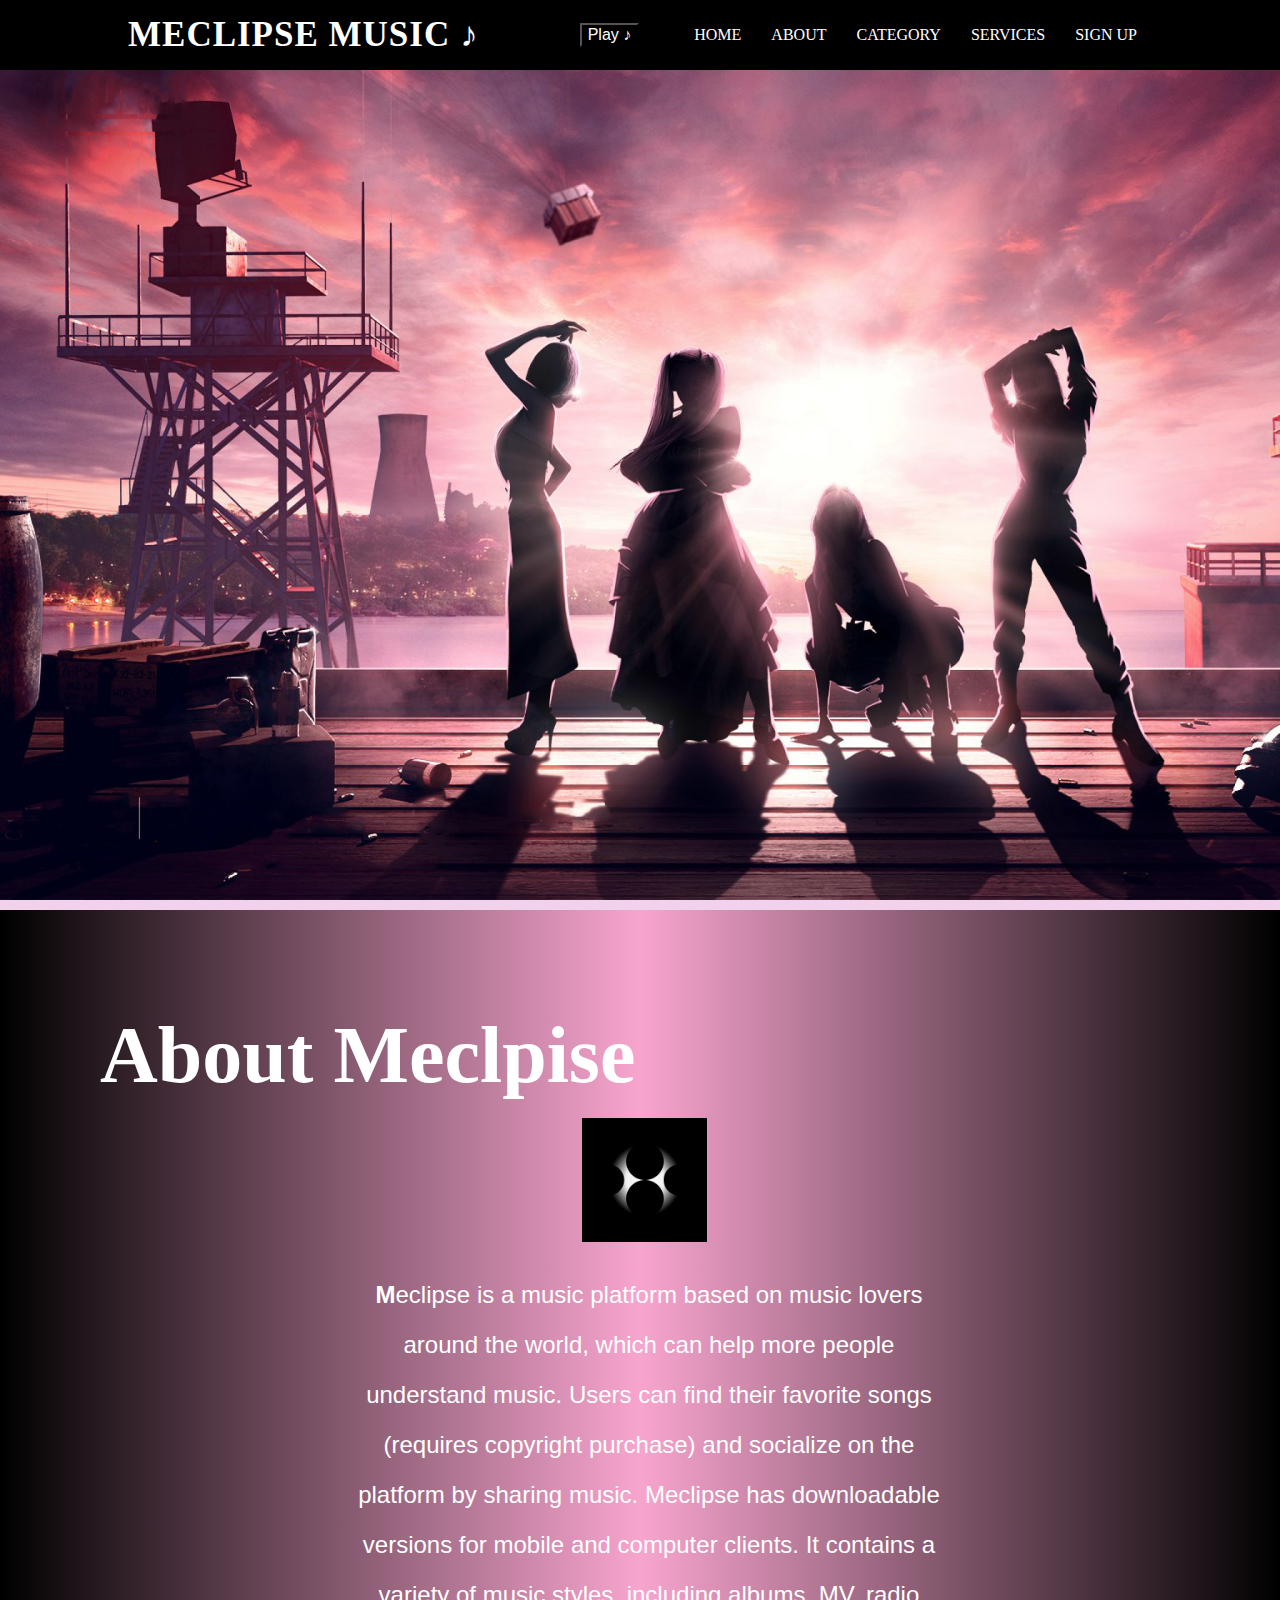
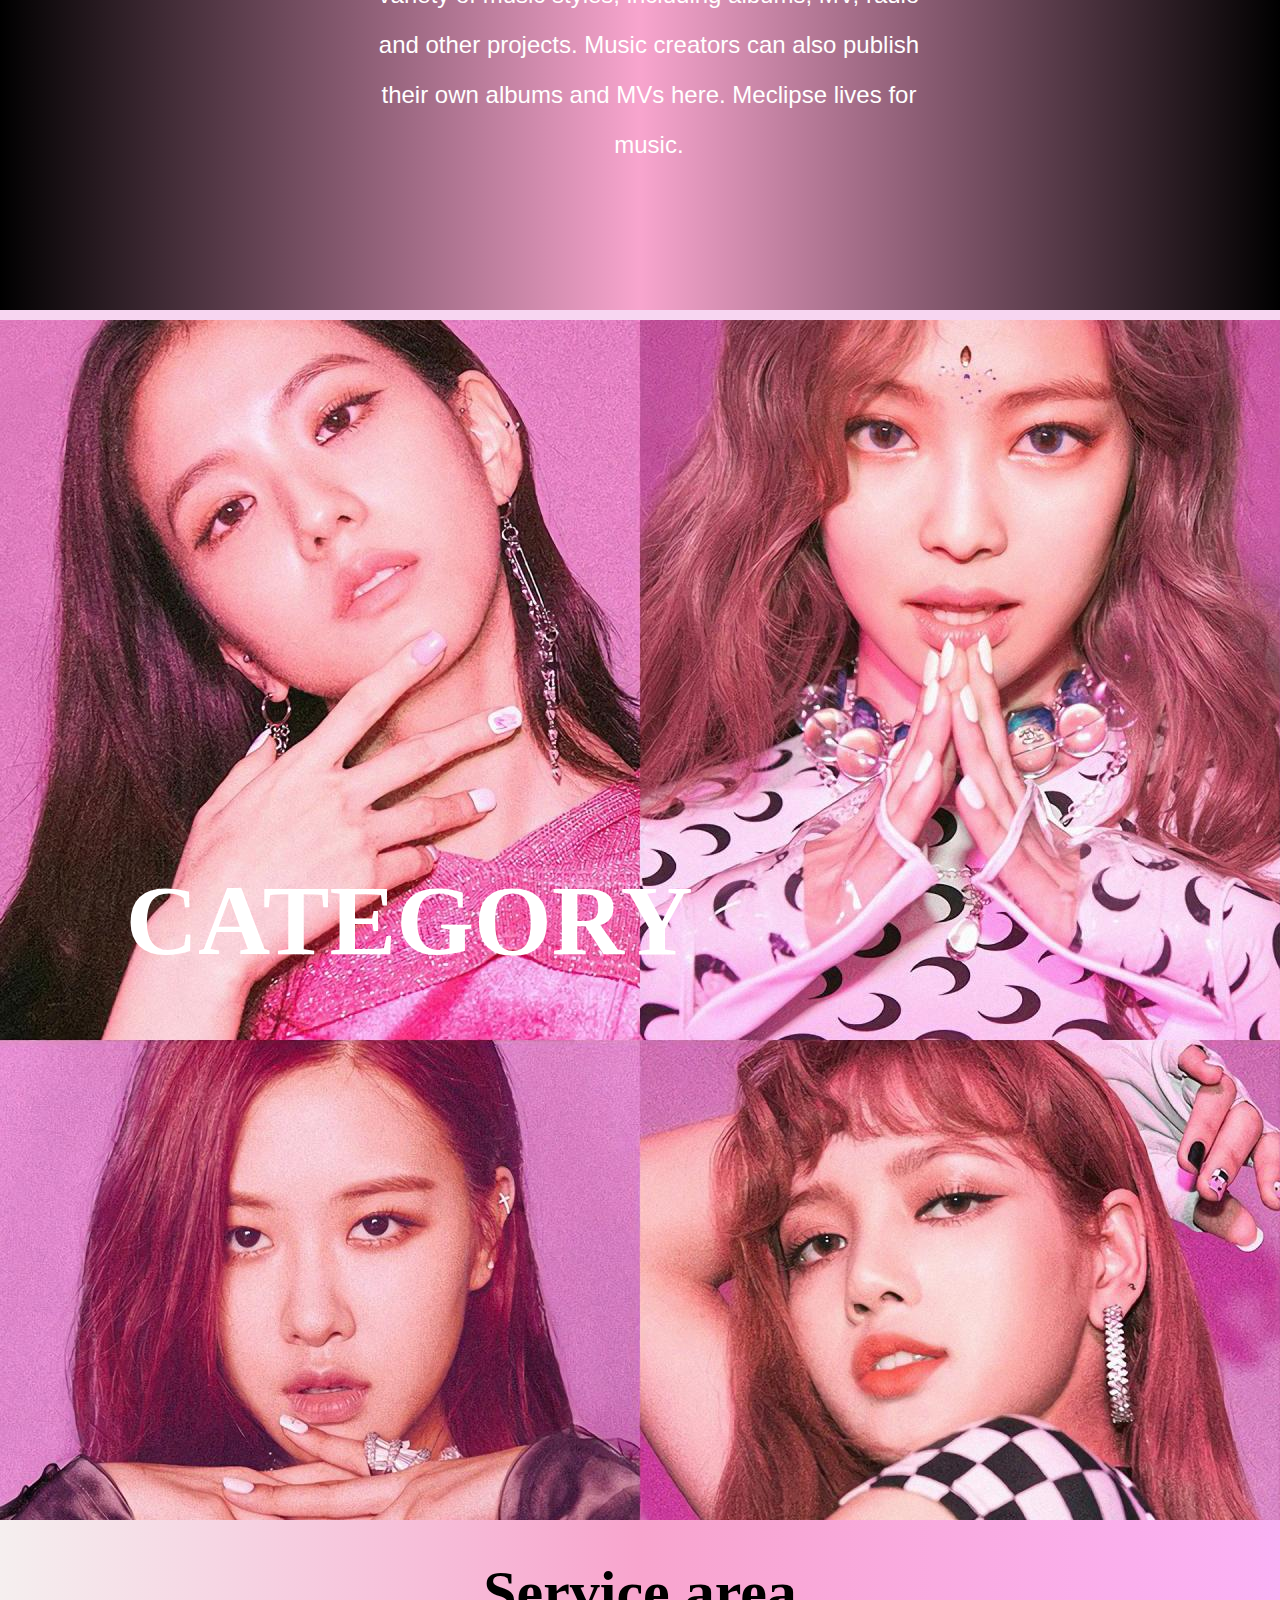
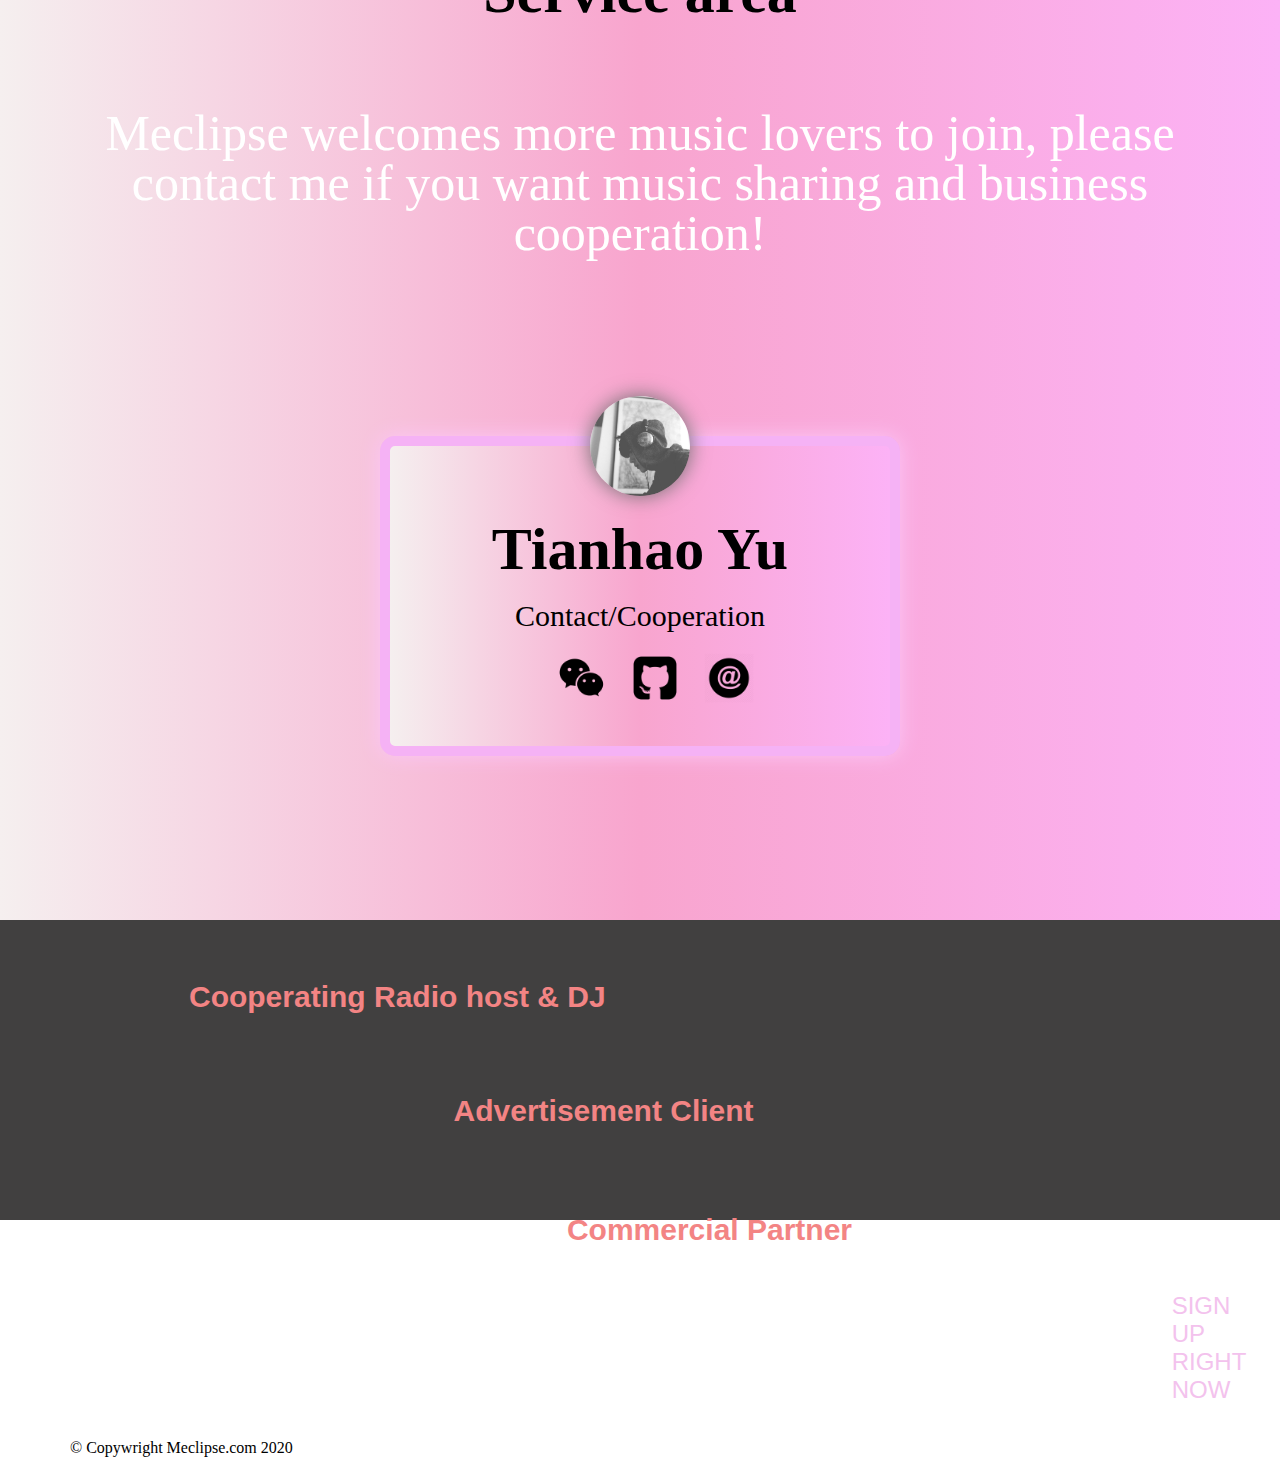
==== homepage.html @ 31bdfee7 "Final Project" ====
<!DOCTYPE html>
<html lang="en">
<head>
    <meta charset="UTF-8">
    <meta name="viewport" content="width=device-width, initial-scale=1.0">
    <link rel="stylesheet" href="homepagestyle.css">
    <title>Meclipse.com</title>
</head>
<body>
    <div class="navbar">
        <a href="#" class="logo">Meclipse Music ♪</a>
        <button onclick="Meclipse()">Play ♪</button> 
        <ul class="nav">
            <li><a href="#home">Home</a></li>
            <li><a href="#about">About</a></li>
            <li><a href="#category">Category</a></li>
            <li><a href="#service">Services</a></li>
            <li><a href="#signup">Sign Up</a></li>
        </ul>
    </div>
    <div class="banner-area" id="home"></div>

    <div class="about-area" id="about">
        <div class="text-part">
            <h1>About Meclpise</h1>
            <img class="m" src="hal-9000.png" alt="Meclipse">
            <p><strong>M</strong>eclipse is a music platform based on music lovers around the world, which can help more people understand music. Users can find their favorite songs (requires copyright purchase) and socialize on the platform by sharing music. Meclipse has downloadable versions for mobile and computer clients. It contains a variety of music styles, including albums, MV, radio and other projects. Music creators can also publish their own albums and MVs here. Meclipse lives for music.</p>
            
        </div>
    </div>
    <div class="cat-area" id="category">
         <h1><a href="mainpage.html">Category</a></h1>
         <p></p>
    </div>
    <div class="service-area" id="service">
        <h1>Service area</h1>
        <p>Meclipse welcomes more music lovers to join, please contact me if you want music sharing and business cooperation!</p>
        <div class="postcard">
            <img class="avatar" id="Ytianhao-avatar" src="Tianhaoyu.jpg" alt="Tianhao Yu">
            <h2>Tianhao Yu</h2>
            <h3>Contact/Cooperation</h3>
            <ul class="contacts">
                <li><a href=""><img src="wechat.png" alt="Wechat"></a></li>  
                <li><a href=""><img src="github.png" alt="Github"></a></li>     
                <li><a href=""><img src="email.webp" alt="Email"></a></li>
            </ul>
        </div>
    </div>
    <div class="signup-area" id="signup">
        <h1>Cooperating Radio host & DJ </h1>
        <h2> Advertisement Client</h2>
        <h3>Commercial Partner </h3>
        <a href="index.html">Sign Up Right Now</a>
     <div class="copyright">
        © Copywright Meclipse.com 2020
     </div>
    </div>   
    <audio id="play" src="bgm.mp3"></audio>
    <script src="play.js"></script>
</body>
</html>
---- homepagestyle.css ----
body{
    margin: 0;
    padding: 0;
    font-family: poppins;
}

.navbar{
    position: fixed;
    display: flex;
    justify-content: center;
    align-items: center;
    flex-direction: row;
    flex-wrap: wrap;
    background-color: rgb(0, 0, 0);
    width: 100%;
    height: 70px;
    z-index: 1;
}
.nav{
    display: flex;
    justify-content: right;
    list-style: none;
    margin-right: 10%;
}

.logo{
    flex: 1 1 auto;
    margin-left: 10%;
    text-transform: uppercase;
    letter-spacing: 1px;
    font-weight: bold;
    font-size: 35px;
}

a{
    margin: 15px;
    color: rgb(255, 255, 255);
    text-decoration: none;
    text-transform: uppercase;
}

a:hover{
    color: #000;
}

.banner-area{
    position: relative;
    background-image: url("index2back.jpg");
    width: 100%;
    height: 100vh;
    background-repeat: no-repeat;
    -webkit-background-size: cover;
    background-size: cover;
}

.cat-area, .service-area {
    position: relative;
    display: flex;
    justify-content: space-around;
    align-items: center;
    flex-wrap: wrap;
    flex-direction: row;
    width: 100%;
    height: 700px;
}
.text-part{
    width: 65%;
    height: 80%;

}

p{
    font-size: 24px;
    line-height: 50px;
    text-align: center;
    margin-left: 10em;
}
.service-area{
    background: linear-gradient(90deg,rgb(245, 239, 239),rgb(248, 165, 206),rgb(252, 178, 246) );
    height: 1000px;
  
}

html {
    scroll-behavior: smooth;
     background: url(images/bg.jpg) no-repeat center center fixed; 
        -webkit-background-size: cover;
        -moz-background-size: cover;
        -o-background-size: cover;
        background-size: cover;
    
}


.music{
   margin-left: 2em;
}

.about-area {
    display: flex;
    background: linear-gradient(90deg,rgb(0, 0, 0),rgb(248, 165, 206),rgb(0, 0, 0) );
    border-top: 10px solid rgb(241, 209, 236);
    height: 1000px;
    border-bottom: 10px solid rgb(247, 214, 241);
}

.about-area .m{
    width: 15%;
    margin-left: 70%;
    margin-top: 2%;
}

.about-area p{
    width: 70%;
    margin-left: 43%;
    font-family: Verdana, Geneva, Tahoma, sans-serif;
    color: white;
    font-size: 1.5em;
}

.about-area h1{
    color: white;
    font-size: 80px;
    margin: 100px 100px 0;
    font-family: fantasy;
}

.cat-area h1{
     font-size: 100px;
     text-decoration: none;
     text-align: center;
}

.cat-area p{
    font-family: Verdana, Geneva, Tahoma, sans-serif;
    display: grid;
}

.cat-area {
    position: relative;
    background: url("back2.jpg");
    height: 1200px;
}

.service-area h1{
    font-size: 60px;
    margin: auto;
    font-family: fantasy;
    margin-top: 3%;
}

.postcard  {
    position: relative;
    background: linear-gradient(90deg,rgb(245, 239, 239),rgb(248, 165, 206),rgb(252, 178, 246) );
    border-radius: 15px;
    margin: 150px auto;
    width: 500px;
    height: 300px;
    text-align: center;
    box-shadow: rgb(252, 198, 247) 0 0 20px;
    border: 10px solid rgb(245, 178, 245);
}

.postcard .avatar {
    box-shadow: rgb(114, 114, 114) 0 0 20px;
    width: 100px;
    border-radius: 50%;
    margin-top: -50px;
}

.contacts {
    margin: 0;
    padding: 0;
    list-style: none;
}

.contacts li {
    width: 50px;
    display: inline-block;
    padding: 20px 10px;
}

.contacts li a img:hover {
    opacity: 0.5;

    transition: opacity ease-in-out 0.2s;
}

img {
    width: 100%;
}

.postcard h2 {
   margin: 15px 0;
   color:black;
   font-size: 60px;
}

.postcard h3 {
   margin: 0;
   font-weight: 100;
   font-size: 30px;
}

.signup-area h1{
     font-size: 30px;
     font-family: Verdana, Geneva, Tahoma, sans-serif;
     color: rgb(243, 132, 132);  
     margin-left: 5cm; 
     margin-top: 2em;
}
.signup-area h2{
    font-size: 30px;
    font-family: Verdana, Geneva, Tahoma, sans-serif;  
    color: rgb(243, 132, 132);
    margin-left: 12cm; 
    margin-top: 2em;
}
.signup-area h3{
    font-size: 30px;
    font-family: Verdana, Geneva, Tahoma, sans-serif;   
    color: rgb(243, 132, 132);
    margin-left: 15cm; 
    margin-top: 2em;
}

.signup-area{
    position: relative;
    display: flex;
    flex-wrap: wrap;
    flex-direction: row;
    width: 100%;
    height: 300px;
    background: #414040;
    
}

a[href="index.html"] {
    font-size: 1.5em;
    font-family: Verdana, Geneva, Tahoma, sans-serif;
    color:rgb(243, 194, 237);  
    text-decoration: none;
    margin-left: 31cm;
}

.copyright{
    margin-left: 50px;
    padding: 20px;
}

button{
    color: white;
    font-size: 1em;
    background-color: black;
}


@media screen and (min-width:1200px){
    #page{ width: 1100px; }#content,.div1{width: 730px;}#secondary{width:310px}
}

.service-area p {
    position: relative;
    margin: 3% 5% 0;
    font-size: 50px;
    color: rgb(255, 255, 255);
}
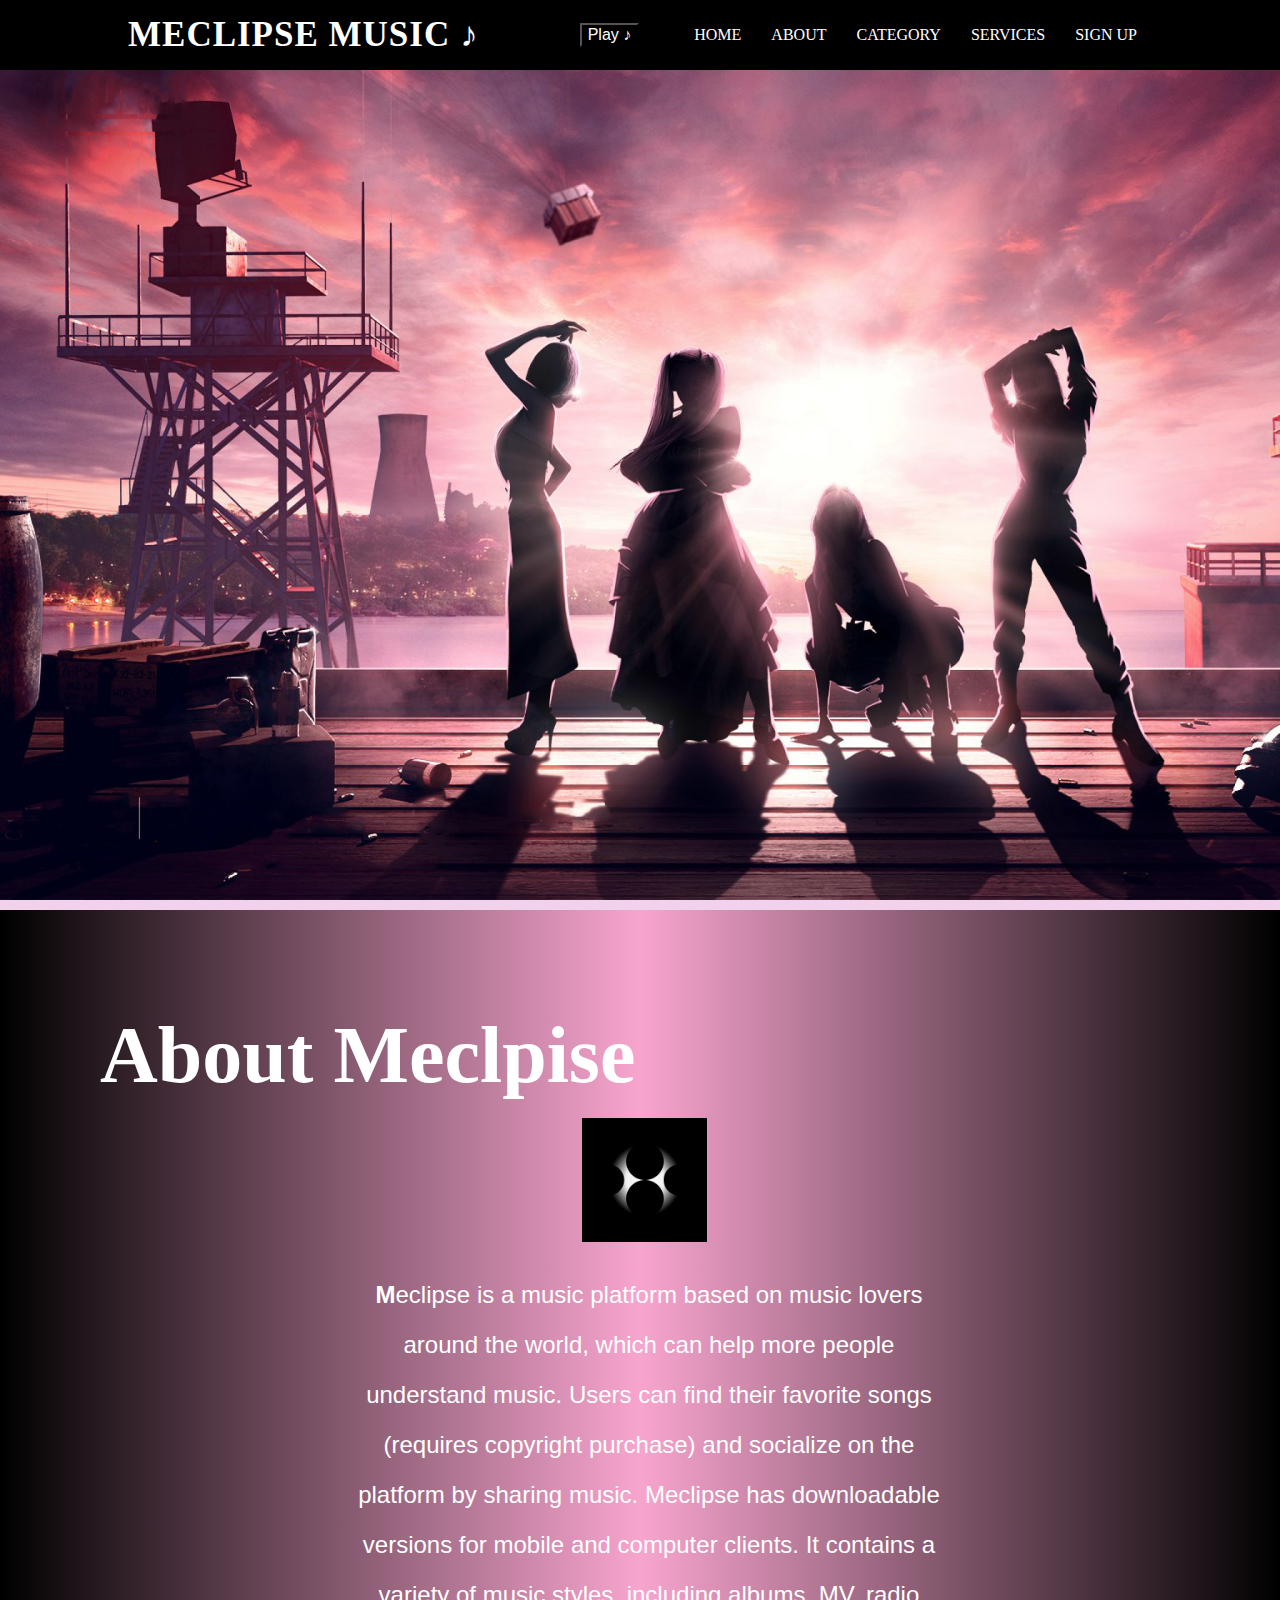
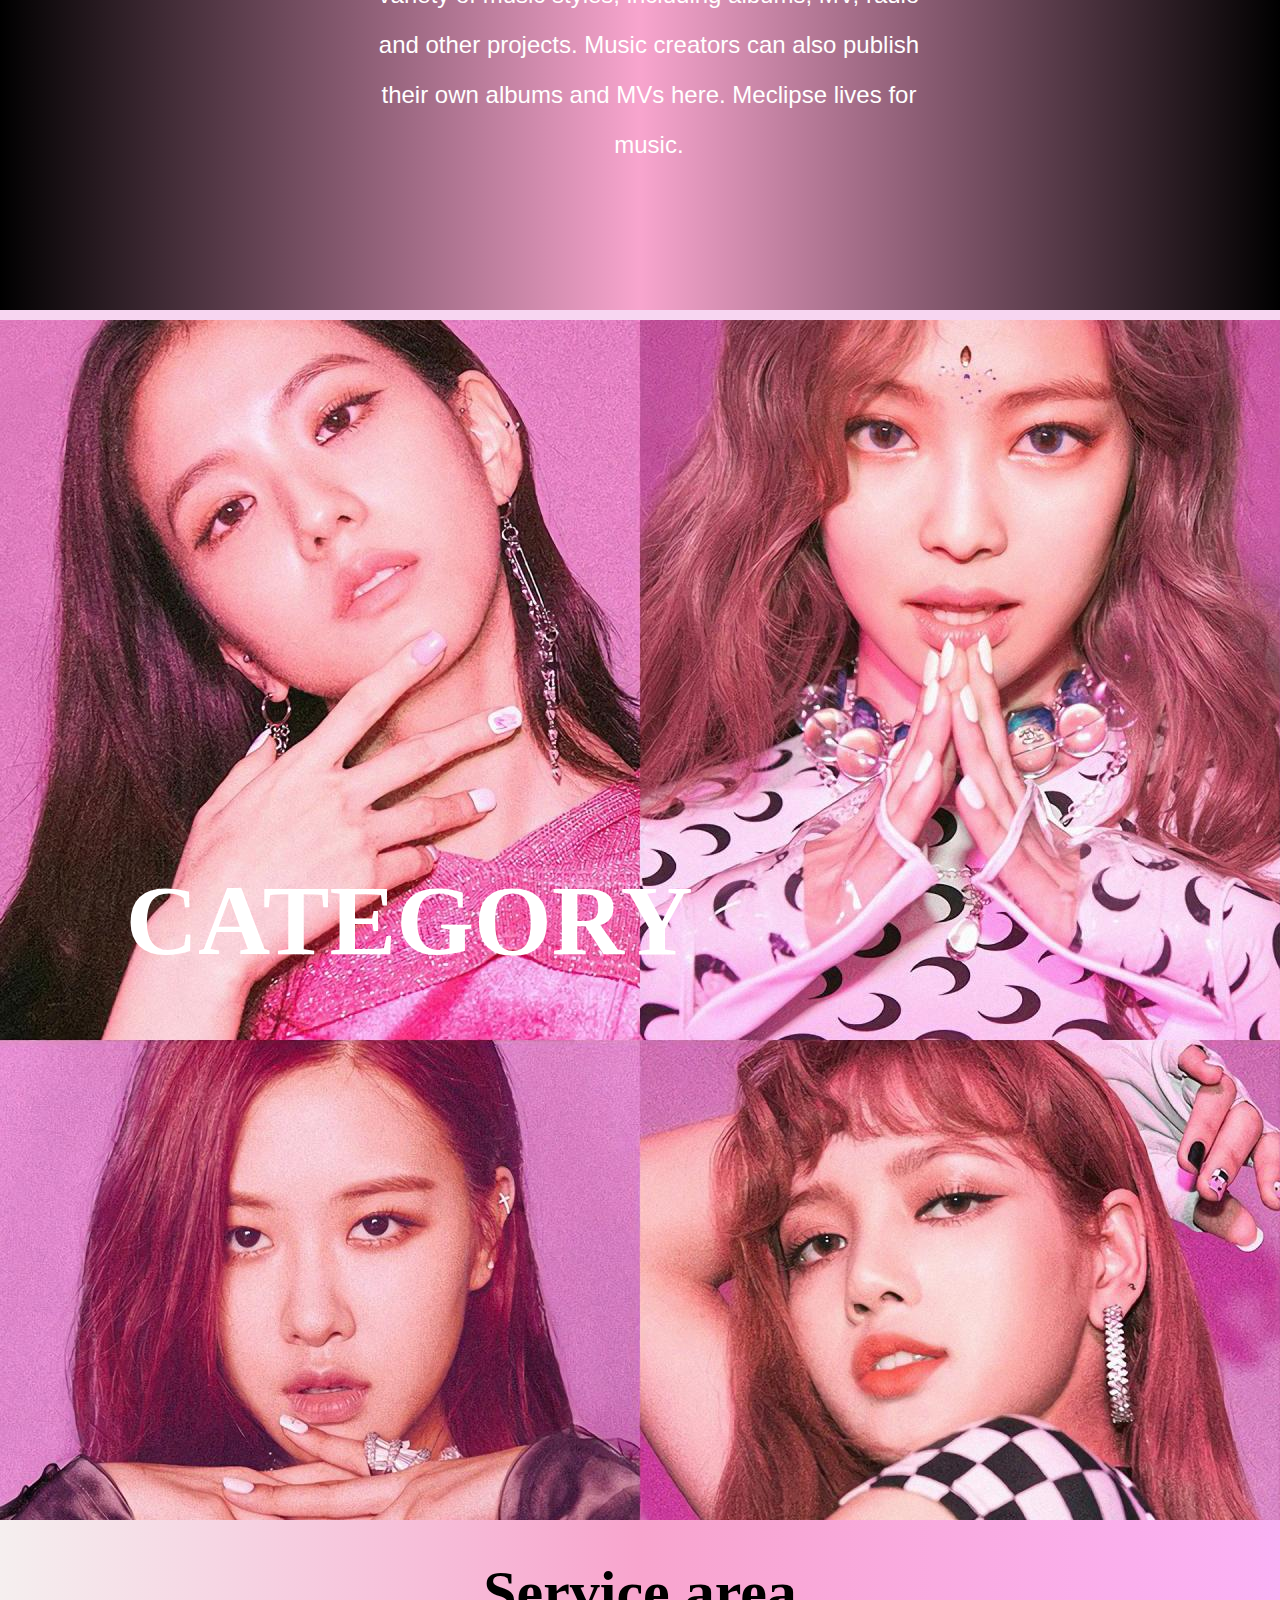
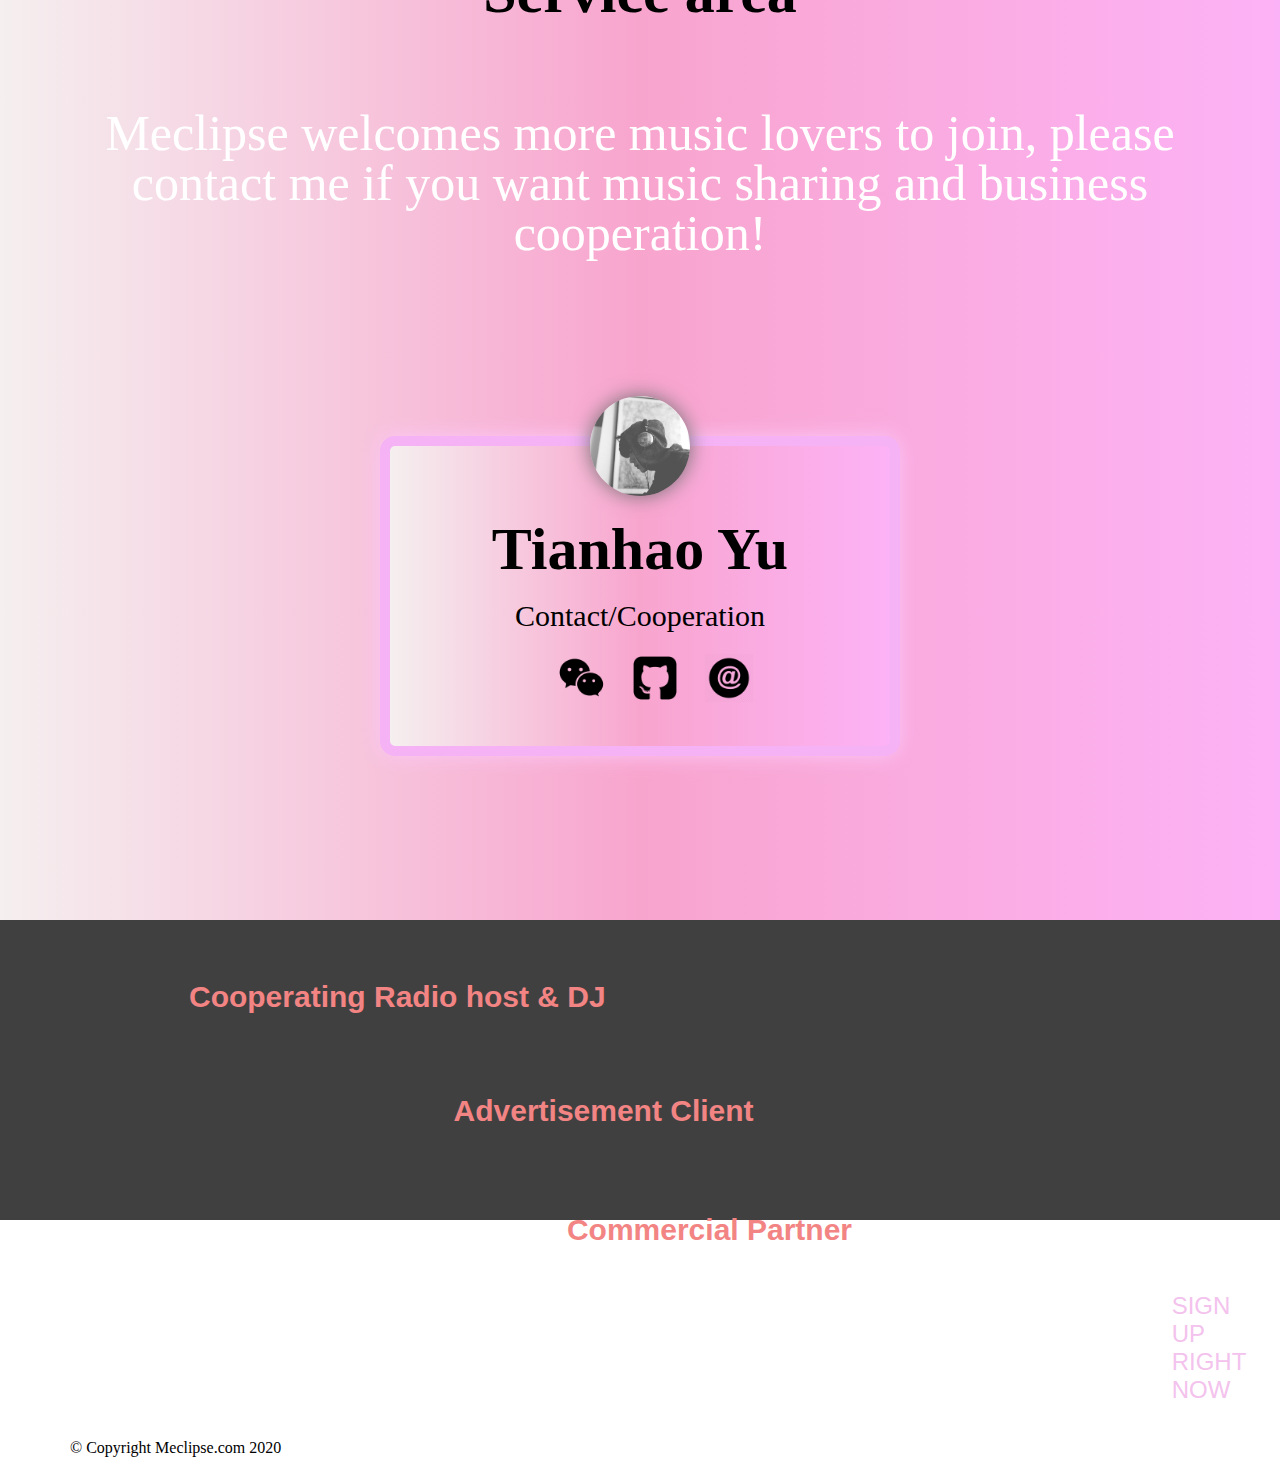
==== commit b508fb25: "Final Project" ====
--- a/homepage.html
+++ b/homepage.html
@@ -52,7 +52,7 @@
         <h3>Commercial Partner </h3>
         <a href="index.html">Sign Up Right Now</a>
      <div class="copyright">
-        © Copywright Meclipse.com 2020
+        © Copyright Meclipse.com 2020
      </div>
     </div>   
     <audio id="play" src="bgm.mp3"></audio>
